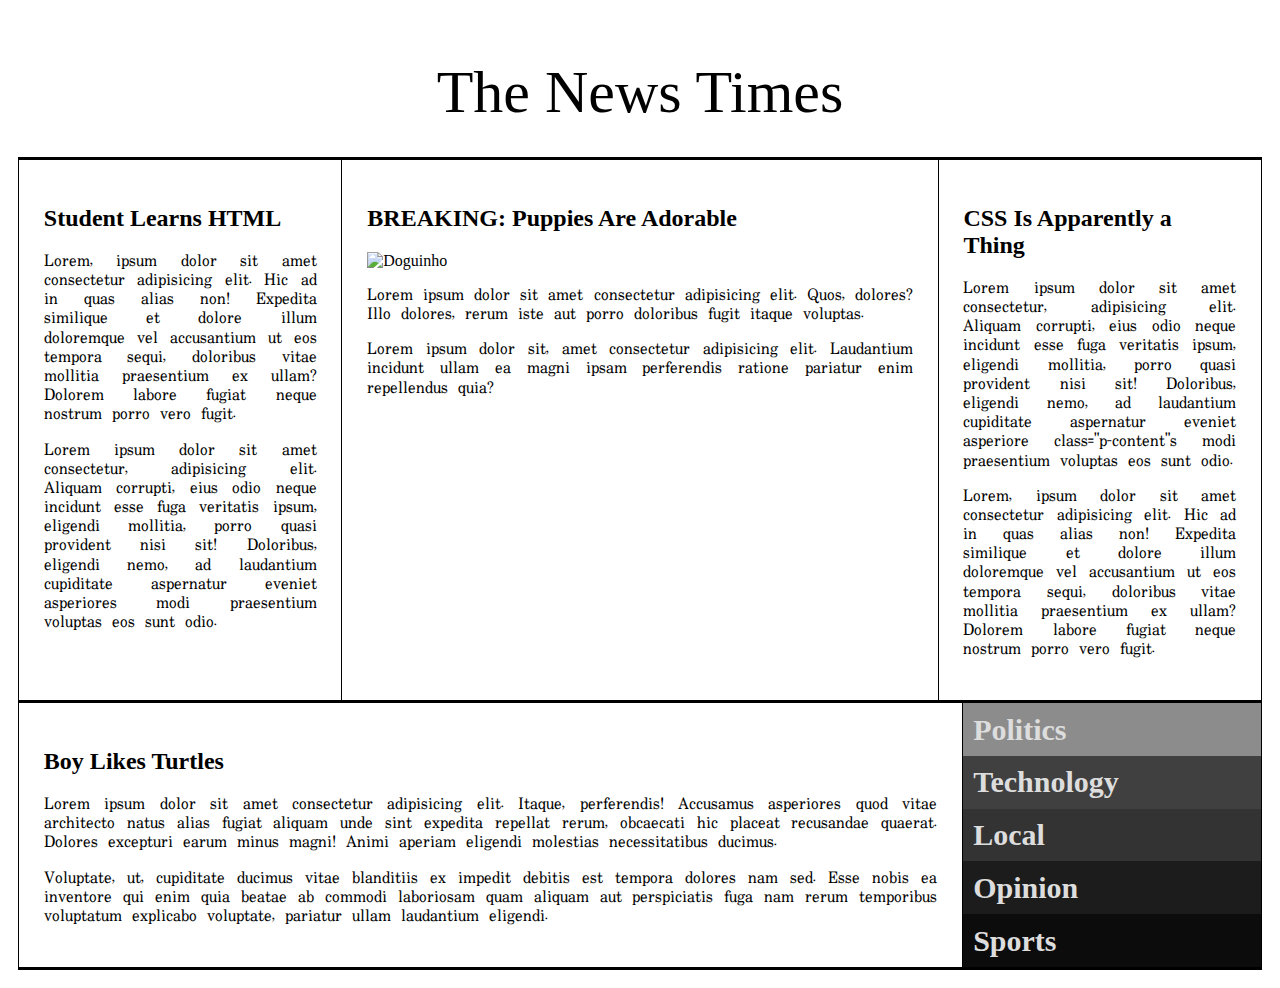
==== index.html @ e76777c5 "Ajustes nas marcações" ====
<!DOCTYPE html>
<html lang="pt-br">

<head>
    <meta charset="UTF-8">
    <meta http-equiv="X-UA-Compatible" content="IE=edge">
    <meta name="viewport" content="width=device-width, initial-scale=1.0">
    <link rel="stylesheet" href="main.css">
    <link rel="preconnect" href="https://fonts.googleapis.com">
    <link rel="preconnect" href="https://fonts.gstatic.com" crossorigin>
    <link href="https://fonts.googleapis.com/css2?family=Uchen&display=swap" rel="stylesheet"> 
    <title>My News Paper</title>
</head>

<body>
    <h1 class="title">The News Times</h1>
    <section class="content">
        <article class="article quarter">
            <h2>Student Learns HTML</h2>
            <p class="p-content">Lorem, ipsum dolor sit amet consectetur adipisicing elit. Hic ad in quas alias non! Expedita similique et dolore illum doloremque vel accusantium ut eos tempora sequi, doloribus vitae mollitia praesentium ex ullam? Dolorem labore fugiat neque
                nostrum porro vero fugit.</p>
            <p class="p-content">Lorem ipsum dolor sit amet consectetur, adipisicing elit. Aliquam corrupti, eius odio neque incidunt esse fuga veritatis ipsum, eligendi mollitia, porro quasi provident nisi sit! Doloribus, eligendi nemo, ad laudantium cupiditate aspernatur
                eveniet asperiores modi praesentium voluptas eos sunt odio.</p>
        </article>
        <article class="article half">
            <h2>BREAKING: Puppies Are Adorable</h2>
            <img class="img-content" src="http://placecorgi.com/500/250" alt="Doguinho">
            <p class="p-content">Lorem ipsum dolor sit amet consectetur adipisicing elit. Quos, dolores? Illo dolores, rerum iste aut porro doloribus fugit itaque voluptas.</p>
            <p class="p-content">Lorem ipsum dolor sit, amet consectetur adipisicing elit. Laudantium incidunt ullam ea magni ipsam perferendis ratione pariatur enim repellendus quia?</p>
        </article>
        <article class="article quarter">
            <h2>CSS Is Apparently a Thing</h2>
            <p class="p-content">Lorem ipsum dolor sit amet consectetur, adipisicing elit. Aliquam corrupti, eius odio neque incidunt esse fuga veritatis ipsum, eligendi mollitia, porro quasi provident nisi sit! Doloribus, eligendi nemo, ad laudantium cupiditate aspernatur
                eveniet asperiore class="p-content"s modi praesentium voluptas eos sunt odio.</p>
            <p class="p-content">Lorem, ipsum dolor sit amet consectetur adipisicing elit. Hic ad in quas alias non! Expedita similique et dolore illum doloremque vel accusantium ut eos tempora sequi, doloribus vitae mollitia praesentium ex ullam? Dolorem labore fugiat neque
                nostrum porro vero fugit.</p>
        </article>
    </section>
    <section class="content">
        <article class="article three-quarter">
            <h2>Boy Likes Turtles</h2>
            <p class="p-content">Lorem ipsum dolor sit amet consectetur adipisicing elit. Itaque, perferendis! Accusamus asperiores quod vitae architecto natus alias fugiat aliquam unde sint expedita repellat rerum, obcaecati hic placeat recusandae quaerat. Dolores excepturi
                earum minus magni! Animi aperiam eligendi molestias necessitatibus ducimus.</p>
            <p class="p-content">Voluptate, ut, cupiditate ducimus vitae blanditiis ex impedit debitis est tempora dolores nam sed. Esse nobis ea inventore qui enim quia beatae ab commodi laboriosam quam aliquam aut perspiciatis fuga nam rerum temporibus voluptatum explicabo
                voluptate, pariatur ullam laudantium eligendi.</p>
        </article>
        <ul class="article links quarter">
            <li class="sections politics effect"><a class="section-link">politics</a></li>
            <li class="sections technology effect"><a class="section-link">technology</a></li>
            <li class="sections local effect"><a class="section-link">local</a></li>
            <li class="sections opinion effect"><a class="section-link">opinion</a></li>
            <li class="sections sports effect"><a class="section-link">sports</a></li>
        </ul>
    </section>

</body>

</html>
---- main.css ----
* {
    box-sizing: border-box;
}

body {
    font-family: "Snell Roundhand";
    padding: 10px;
}

.title {
    text-align:  center;
    font-size: 60px;
    font-weight: normal;
    margin-bottom: 0px;
    padding-bottom: 30px;
    border-bottom: black solid 3px;
}

.title:hover {
    color: #FF665A;
}

.content {
    width: 100%;
    display: flex;
    border-left: black solid 1px;
    border-bottom: black solid 3px;
}

.content .article{
    padding: 2%;
    border-right: black solid 1px; 
}

.half {
    flex: 2;
}

.quarter {
    flex: 1;
}

.three-quarter {
    flex: 3;
}

.p-content {
    font-family: 'Uchen', serif;
    text-align: justify;
    line-height: 1.2;
}

.img-content {
    width: 100%;
}

.article.links {
    display: flex;
    flex-direction: column;
    align-items: stretch;
    justify-content: center;
    padding: 0px;
    margin: 0px;
    list-style: none;
}

.sections {
    display: flex;
    align-items: center;
    flex: 1;
    color: #ddd;
}

.sections.effect:hover {
    color: #0D0C0C;
    background-color: #FF665A;
}


.sections:nth-child(1) { background-color: #8C8C8C;}
.sections:nth-child(2) { background-color: #404040;}
.sections:nth-child(3) { background-color: #333333;}
.sections:nth-child(4) { background-color: #1C1C1C;}
.sections:nth-child(5) { background-color: #0D0C0C;}

.section-link {
    text-transform: capitalize;
    font-size: 30px;
    padding-left: 10px;
    font-weight: 900;
    font-family: "Futura";
    
}
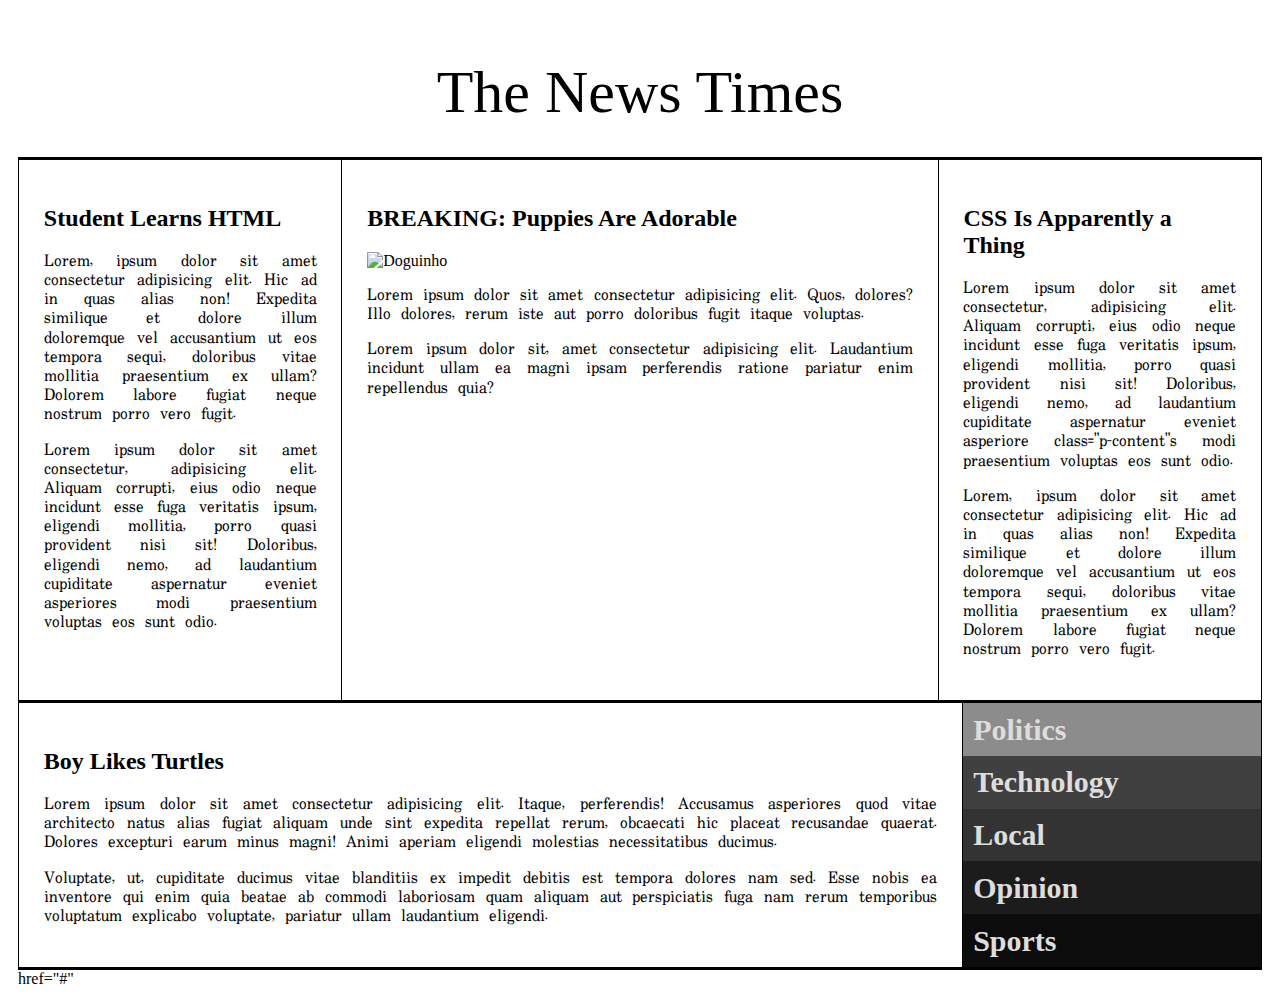
==== commit 678e143b: "new version" ====
--- a/index.html
+++ b/index.html
@@ -45,13 +45,13 @@
                 voluptate, pariatur ullam laudantium eligendi.</p>
         </article>
         <ul class="article links quarter">
-            <li class="sections politics effect"><a class="section-link">politics</a></li>
-            <li class="sections technology effect"><a class="section-link">technology</a></li>
-            <li class="sections local effect"><a class="section-link">local</a></li>
-            <li class="sections opinion effect"><a class="section-link">opinion</a></li>
-            <li class="sections sports effect"><a class="section-link">sports</a></li>
+            <li class="sections politics effect"><a class="section-link" href="#">politics</a></li>
+            <li class="sections technology effect"><a class="section-link" href="#">technology</a></li>
+            <li class="sections local effect"><a class="section-link" href="#">local</a></li>
+            <li class="sections opinion effect"><a class="section-link" href="#">opinion</a></li>
+            <li class="sections sports effect"><a class="section-link" href="#">sports</a></li>
         </ul>
-    </section>
+    </section> href="#"
 
 </body>
 
--- a/main.css
+++ b/main.css
@@ -64,6 +64,8 @@
     list-style: none;
 }
 
+/* flex: 1, 2 ou 3 faz com que o elemento pego o maximo de espaço possivel
+quanto maior o numero maior o espaço do elemento */
 .sections {
     display: flex;
     align-items: center;
@@ -76,7 +78,7 @@
     background-color: #FF665A;
 }
 
-
+/* Altera o estilo dos filhos de sections de acordo com a ordem */
 .sections:nth-child(1) { background-color: #8C8C8C;}
 .sections:nth-child(2) { background-color: #404040;}
 .sections:nth-child(3) { background-color: #333333;}
@@ -89,5 +91,7 @@
     padding-left: 10px;
     font-weight: 900;
     font-family: "Futura";
-    
-}+    text-decoration: none;
+    color: currentColor;    /* Mantem a cor anterior no caso a cor definida em*/
+}
+
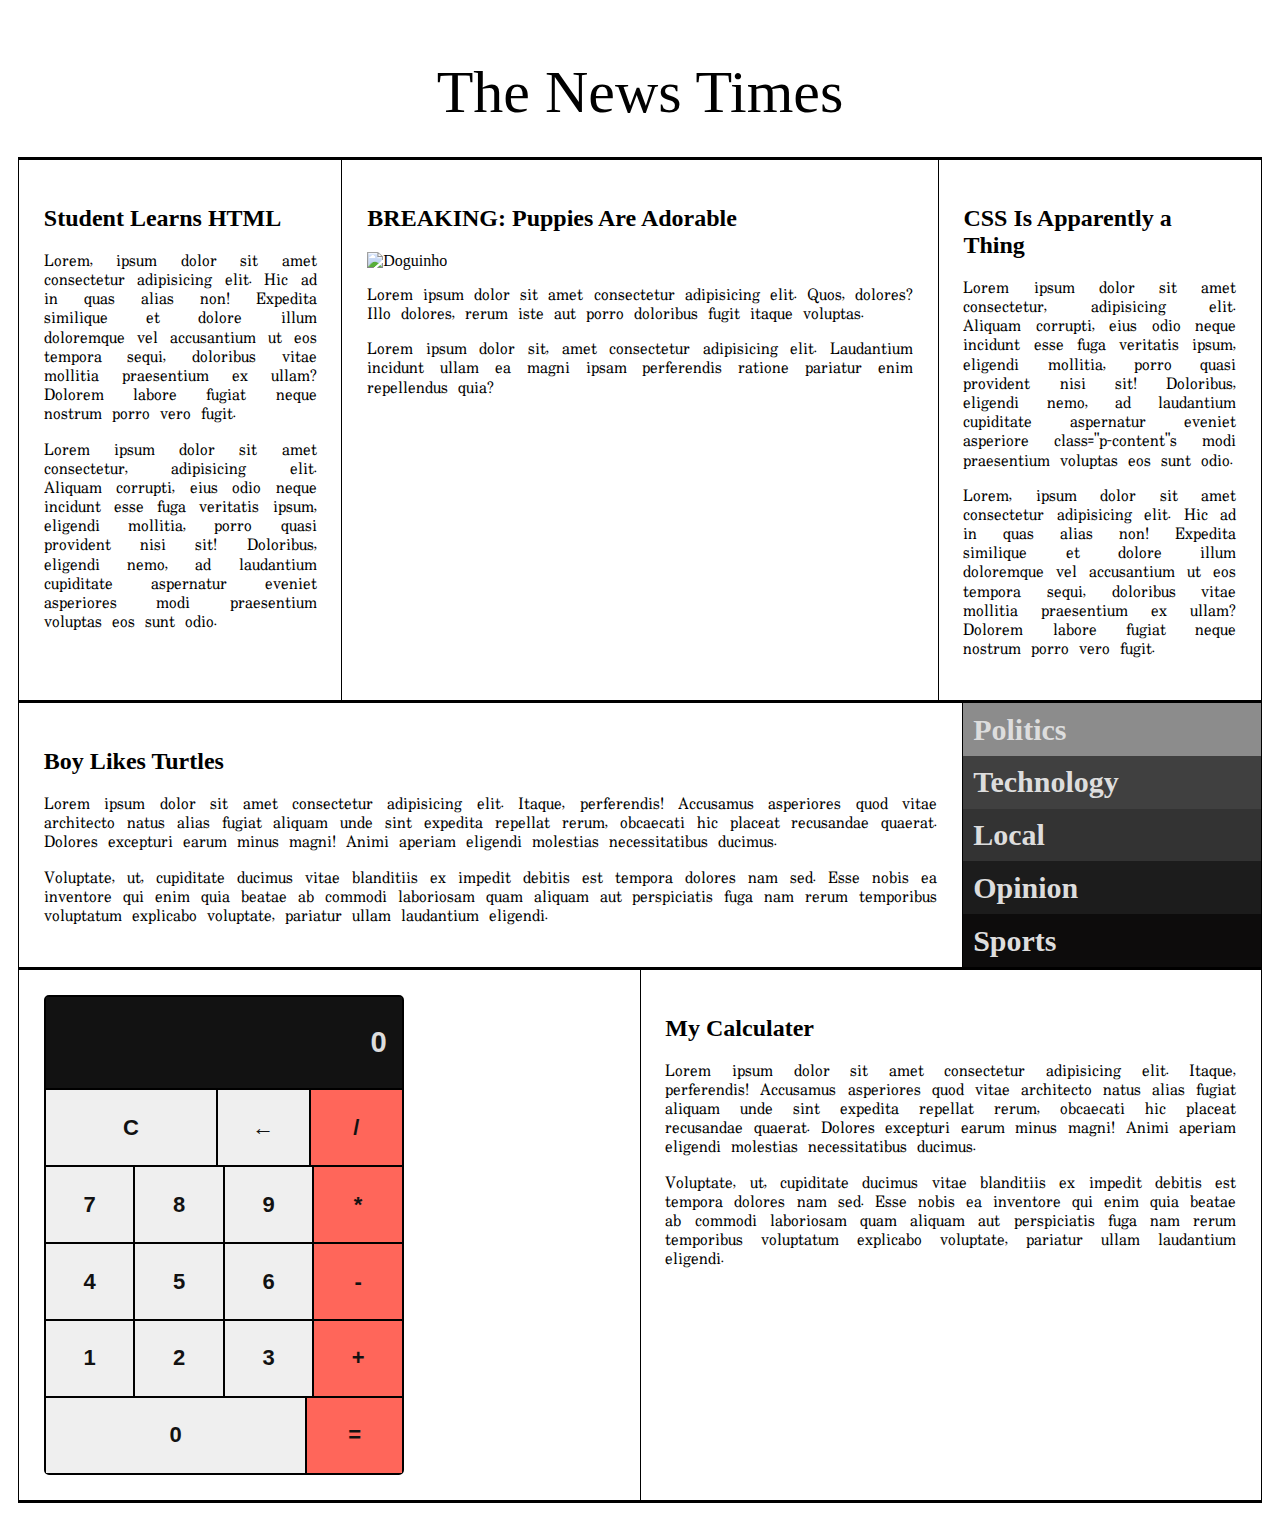
==== commit 0dbd5b4e: "Implementação do css para a calculadora" ====
--- a/index.html
+++ b/index.html
@@ -51,7 +51,50 @@
             <li class="sections opinion effect"><a class="section-link" href="#">opinion</a></li>
             <li class="sections sports effect"><a class="section-link" href="#">sports</a></li>
         </ul>
-    </section> href="#"
+    </section>
+    <section class="content">
+        <div class="article half">
+            <div class="calc calc-style">
+                <div class="display-calc">
+                    <h3 class="whole">0</h3>
+                </div>
+                <div class="struct-calc">
+                    <button class="key half">C</button>
+                    <button class="key quarter">←</button>
+                    <button class="key quarter">/</button>
+                </div>
+                <div class="struct-calc">
+                    <button class="key quarter">7</button>
+                    <button class="key quarter">8</button>
+                    <button class="key quarter">9</button>
+                    <button class="key quarter">*</button>
+                </div>
+                <div class="struct-calc">
+                    <button class="key quarter">4</button>
+                    <button class="key quarter">5</button>
+                    <button class="key quarter">6</button>
+                    <button class="key quarter">-</button>
+                </div>
+                <div class="struct-calc">
+                    <button class="key quarter">1</button>
+                    <button class="key quarter">2</button>
+                    <button class="key quarter">3</button>
+                    <button class="key quarter">+</button>
+                </div>
+                <div class="struct-calc">
+                    <button class="key three-quarter">0</button>
+                    <button class="key quarter">=</button>
+                </div>
+            </div>
+        </div>
+        <article class="article half">
+            <h2>My Calculater</h2>
+            <p class="p-content">Lorem ipsum dolor sit amet consectetur adipisicing elit. Itaque, perferendis! Accusamus asperiores quod vitae architecto natus alias fugiat aliquam unde sint expedita repellat rerum, obcaecati hic placeat recusandae quaerat. Dolores excepturi
+                earum minus magni! Animi aperiam eligendi molestias necessitatibus ducimus.</p>
+            <p class="p-content">Voluptate, ut, cupiditate ducimus vitae blanditiis ex impedit debitis est tempora dolores nam sed. Esse nobis ea inventore qui enim quia beatae ab commodi laboriosam quam aliquam aut perspiciatis fuga nam rerum temporibus voluptatum explicabo
+                voluptate, pariatur ullam laudantium eligendi.</p>
+        </article>
+    </section>
 
 </body>
 
--- a/main.css
+++ b/main.css
@@ -32,16 +32,20 @@
     border-right: black solid 1px; 
 }
 
+.quarter {
+    flex: 1;
+}
+
 .half {
     flex: 2;
 }
 
-.quarter {
-    flex: 1;
+.three-quarter {
+    flex: 3;
 }
 
-.three-quarter {
-    flex: 3;
+.whole {
+    flex: 4;
 }
 
 .p-content {
@@ -95,3 +99,69 @@
     color: currentColor;    /* Mantem a cor anterior no caso a cor definida em*/
 }
 
+
+/* Estilo calculadora */
+
+.calc-style {
+    font-family: Arial, Helvetica, sans-serif;
+}
+
+.calc {
+    display: flex;
+    flex-direction: column;
+    height: 480px;
+    max-width: 360px;
+    border: solid black 2px;
+    border-radius: 5px;
+}
+
+.calc .struct-calc {
+    display: flex;
+    flex: 1;
+    border-bottom: solid black 2px;
+}
+
+.calc .display-calc {
+    flex: 1;
+    text-align: end;
+    justify-content: center;
+    padding-right: 15px;
+    border-bottom: solid black 2px;
+    background-color: #121212;
+    color: #ddd;
+    font-size: 25px;
+}
+
+.key {
+    font-size: 22px;
+    font-weight: bold;
+    border: none;
+    border-right: solid black 2px;
+    color: #121212;
+}
+
+.key:hover {
+    background-color: #ddd;
+}
+
+.key:focus {
+    box-shadow: inset 0 0 0.5em white;
+}
+
+.struct-calc:last-child {
+    border-bottom: none;;
+}
+
+.key:last-child {
+    border-right: none;
+    background-color: #FF665A;
+}
+
+.key:last-child:focus {
+    box-shadow: inset 0 0 0.5em #FF7C73;
+}
+
+.key:last-child:hover {
+    background-color: #E65A50;
+}
+
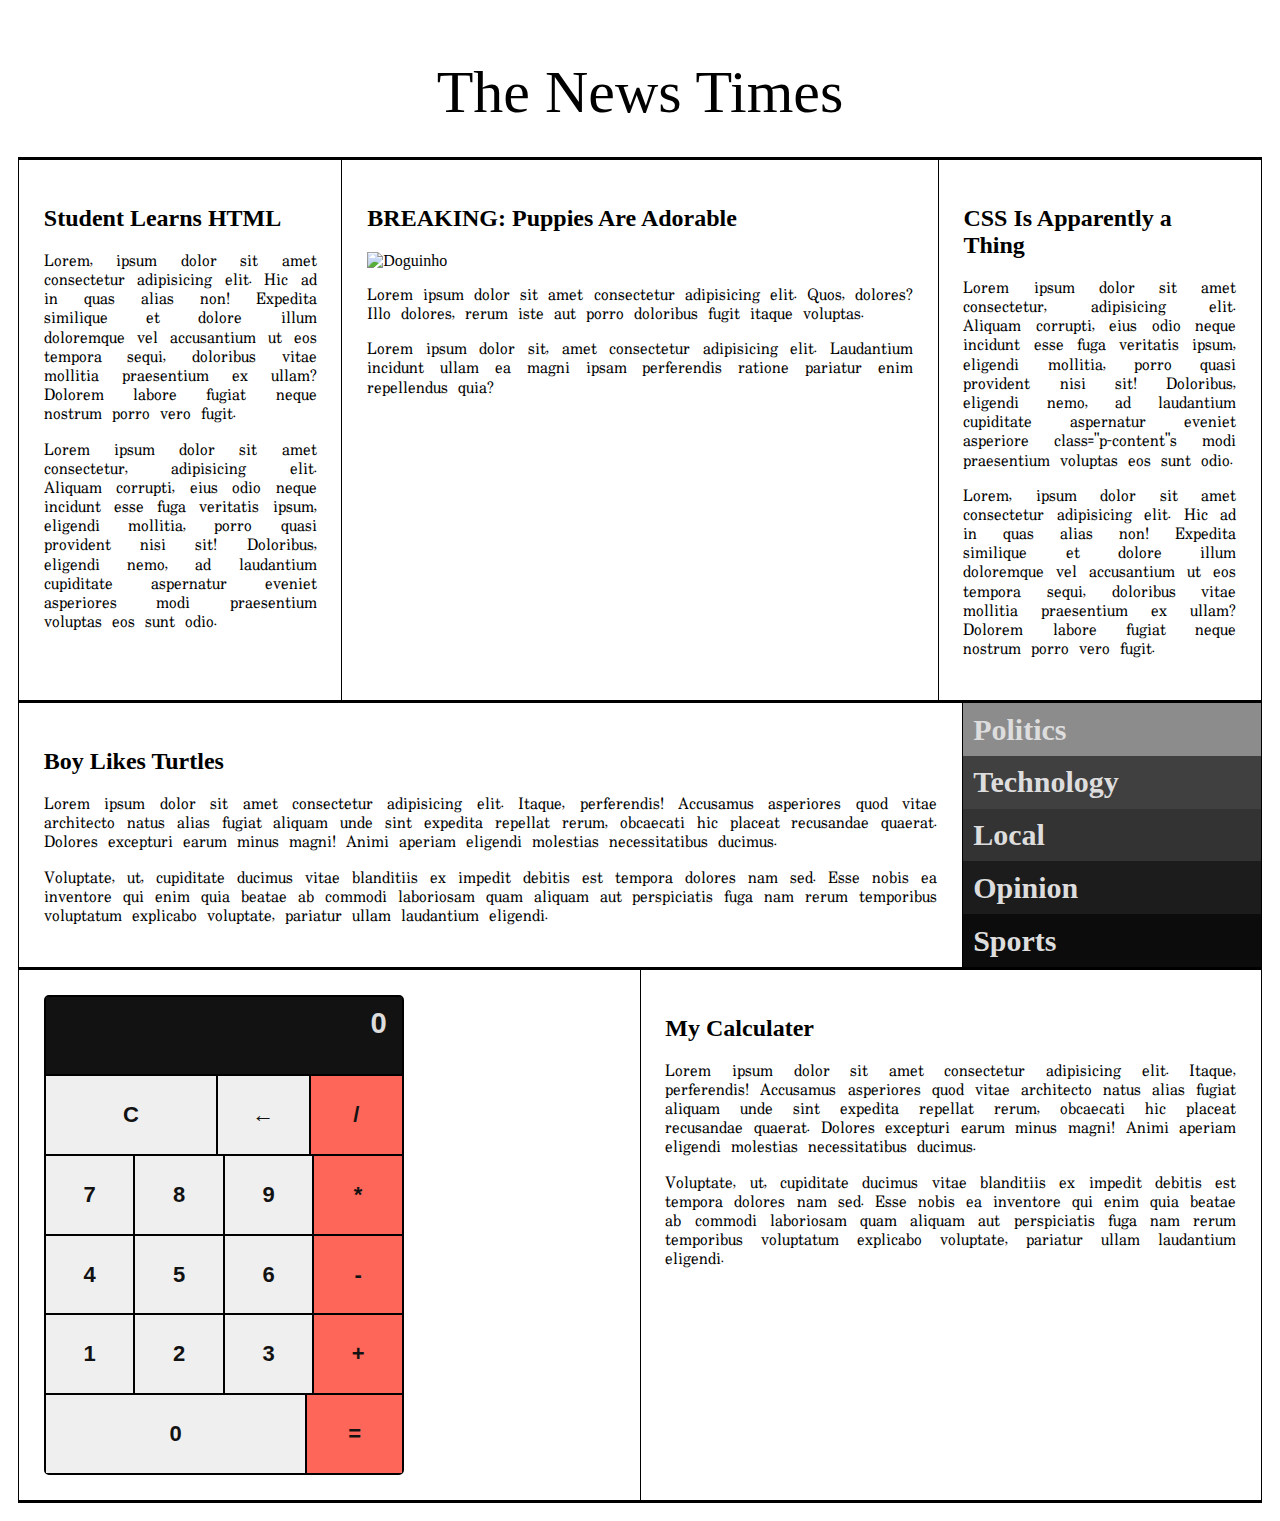
==== commit 49cd1319: "Implementação do segundo visor de resutado" ====
--- a/index.html
+++ b/index.html
@@ -9,6 +9,8 @@
     <link rel="preconnect" href="https://fonts.googleapis.com">
     <link rel="preconnect" href="https://fonts.gstatic.com" crossorigin>
     <link href="https://fonts.googleapis.com/css2?family=Uchen&display=swap" rel="stylesheet"> 
+    
+    
     <title>My News Paper</title>
 </head>
 
@@ -56,34 +58,35 @@
         <div class="article half">
             <div class="calc calc-style">
                 <div class="display-calc">
-                    <h3 class="whole">0</h3>
+                    <p class="whole vision vision-result"> </p>
+                    <h3 class="whole vision vision-calc">0</h3>
                 </div>
                 <div class="struct-calc">
-                    <button class="key half">C</button>
-                    <button class="key quarter">←</button>
-                    <button class="key quarter">/</button>
+                    <button class="key half del-button">C</button>
+                    <button class="key quarter correct-button">←</button>
+                    <button class="key quarter operation-button">/</button>
                 </div>
                 <div class="struct-calc">
-                    <button class="key quarter">7</button>
-                    <button class="key quarter">8</button>
-                    <button class="key quarter">9</button>
-                    <button class="key quarter">*</button>
+                    <button class="key quarter number-button">7</button>
+                    <button class="key quarter number-button">8</button>
+                    <button class="key quarter number-button">9</button>
+                    <button class="key quarter operation-button">*</button>
                 </div>
                 <div class="struct-calc">
-                    <button class="key quarter">4</button>
-                    <button class="key quarter">5</button>
-                    <button class="key quarter">6</button>
-                    <button class="key quarter">-</button>
+                    <button class="key quarter number-button">4</button>
+                    <button class="key quarter number-button">5</button>
+                    <button class="key quarter number-button">6</button>
+                    <button class="key quarter operation-button">-</button>
                 </div>
                 <div class="struct-calc">
-                    <button class="key quarter">1</button>
-                    <button class="key quarter">2</button>
-                    <button class="key quarter">3</button>
-                    <button class="key quarter">+</button>
+                    <button class="key quarter number-button">1</button>
+                    <button class="key quarter number-button">2</button>
+                    <button class="key quarter number-button">3</button>
+                    <button class="key quarter operation-button">+</button>
                 </div>
                 <div class="struct-calc">
-                    <button class="key three-quarter">0</button>
-                    <button class="key quarter">=</button>
+                    <button class="key three-quarter number-button">0</button>
+                    <button class="key quarter result-button">=</button>
                 </div>
             </div>
         </div>
@@ -96,6 +99,8 @@
         </article>
     </section>
 
+    <script src="my-scripts.js"></script>
+    
 </body>
 
 </html>--- a/main.css
+++ b/main.css
@@ -117,6 +117,7 @@
 
 .calc .struct-calc {
     display: flex;
+    flex-wrap: wrap;
     flex: 1;
     border-bottom: solid black 2px;
 }
@@ -130,6 +131,15 @@
     background-color: #121212;
     color: #ddd;
     font-size: 25px;
+}
+
+.vision {
+    margin-top: 10px;
+    margin-bottom: 10px;
+}
+
+.display-calc .vision-result {
+    font-size: 16px;
 }
 
 .key {
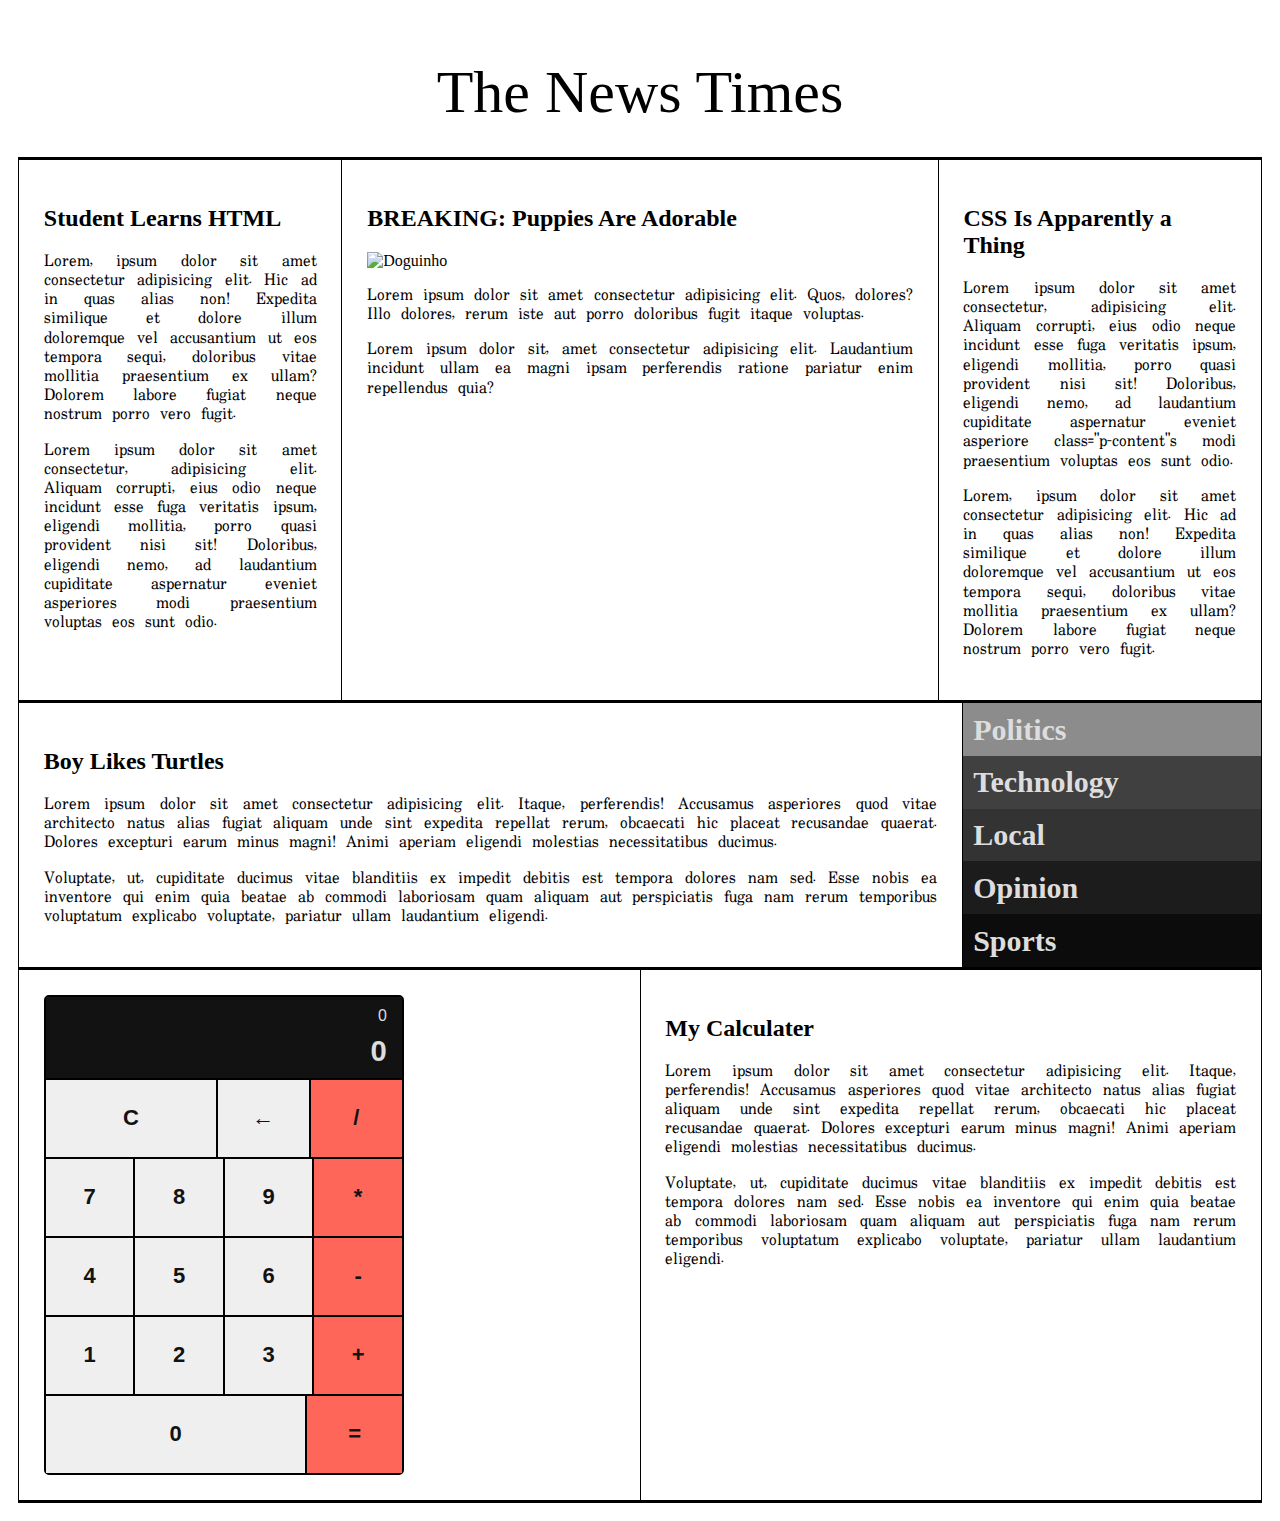
==== commit cbd1e4fb: "implementação do botões de operadores" ====
--- a/index.html
+++ b/index.html
@@ -58,7 +58,7 @@
         <div class="article half">
             <div class="calc calc-style">
                 <div class="display-calc">
-                    <p class="whole vision vision-result"> </p>
+                    <p class="whole vision vision-result">0</p>
                     <h3 class="whole vision vision-calc">0</h3>
                 </div>
                 <div class="struct-calc">
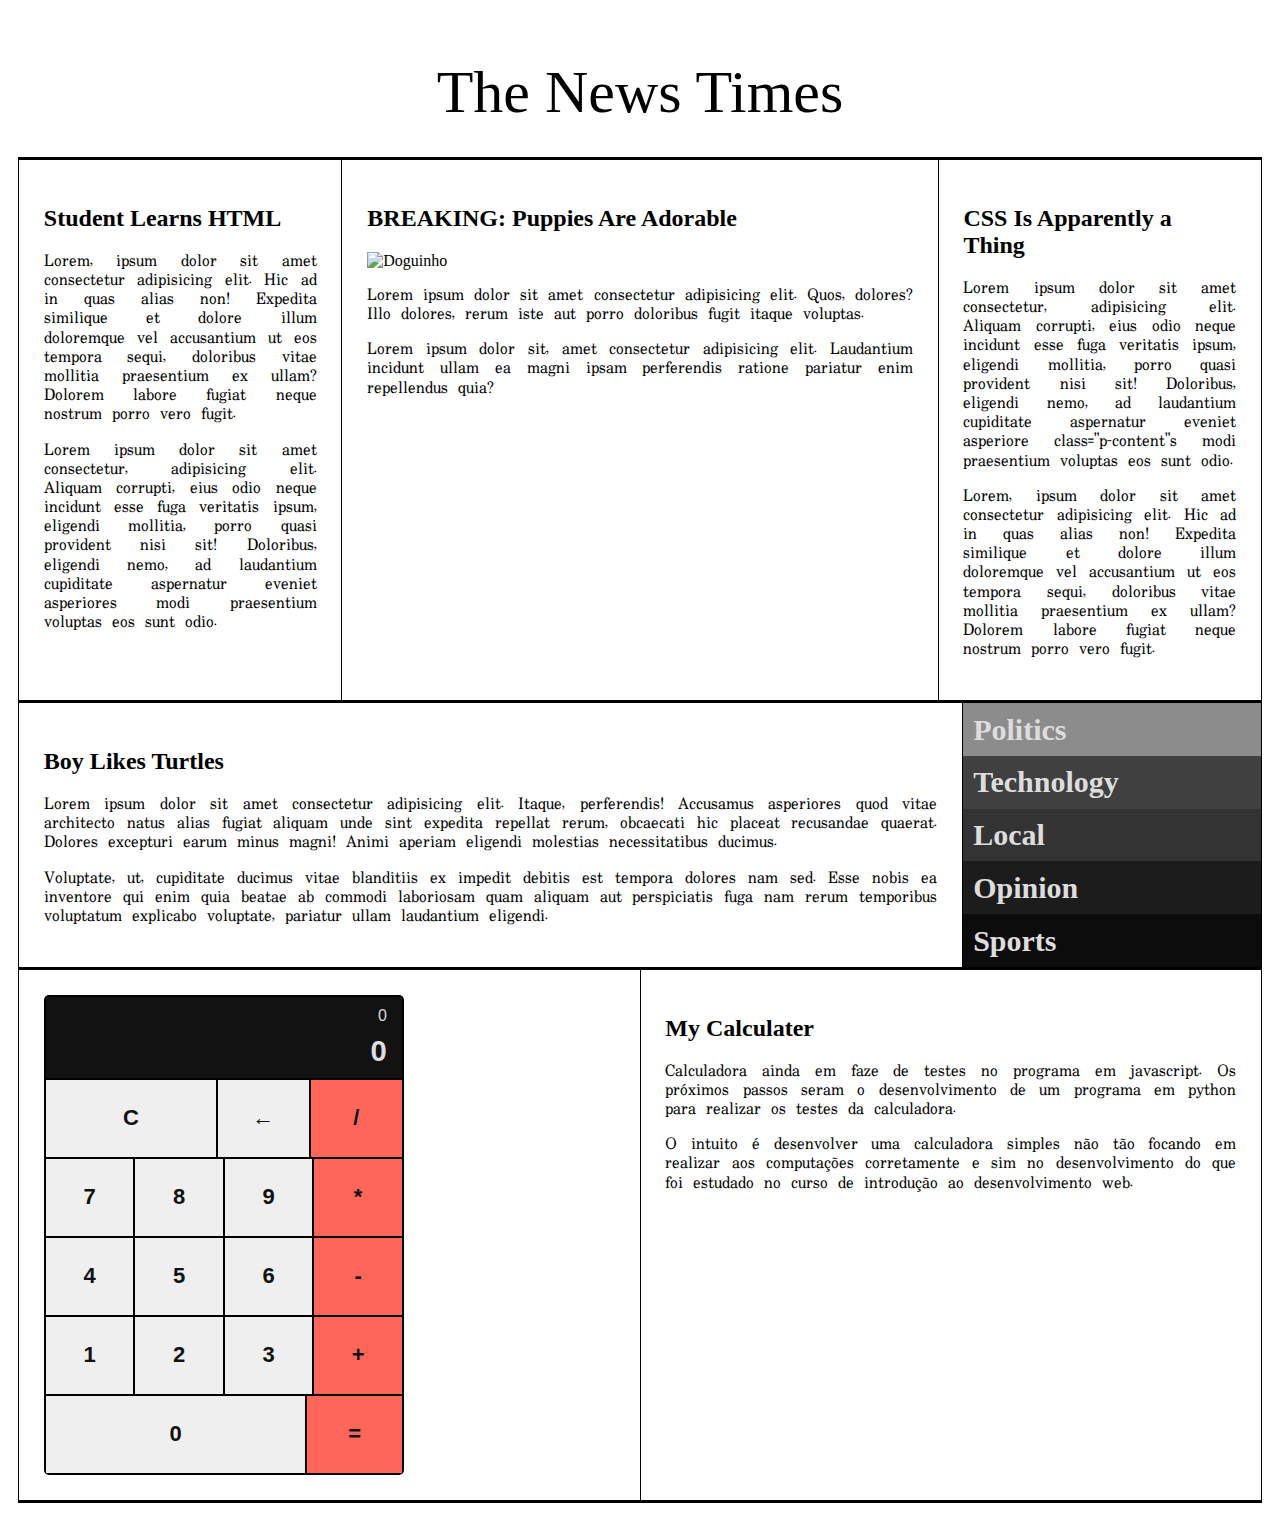
==== commit 9c2a49c5: "Alterações no texto para introdução a calculadora" ====
--- a/index.html
+++ b/index.html
@@ -92,10 +92,8 @@
         </div>
         <article class="article half">
             <h2>My Calculater</h2>
-            <p class="p-content">Lorem ipsum dolor sit amet consectetur adipisicing elit. Itaque, perferendis! Accusamus asperiores quod vitae architecto natus alias fugiat aliquam unde sint expedita repellat rerum, obcaecati hic placeat recusandae quaerat. Dolores excepturi
-                earum minus magni! Animi aperiam eligendi molestias necessitatibus ducimus.</p>
-            <p class="p-content">Voluptate, ut, cupiditate ducimus vitae blanditiis ex impedit debitis est tempora dolores nam sed. Esse nobis ea inventore qui enim quia beatae ab commodi laboriosam quam aliquam aut perspiciatis fuga nam rerum temporibus voluptatum explicabo
-                voluptate, pariatur ullam laudantium eligendi.</p>
+            <p class="p-content">Calculadora ainda em faze de testes no programa em javascript. Os próximos passos seram o desenvolvimento de um programa em python para realizar os testes da calculadora.</p>
+            <p class="p-content">O intuito é desenvolver uma calculadora simples não tão focando em realizar aos computações corretamente e sim no desenvolvimento do que foi estudado no curso de introdução ao desenvolvimento web.</p>
         </article>
     </section>
 
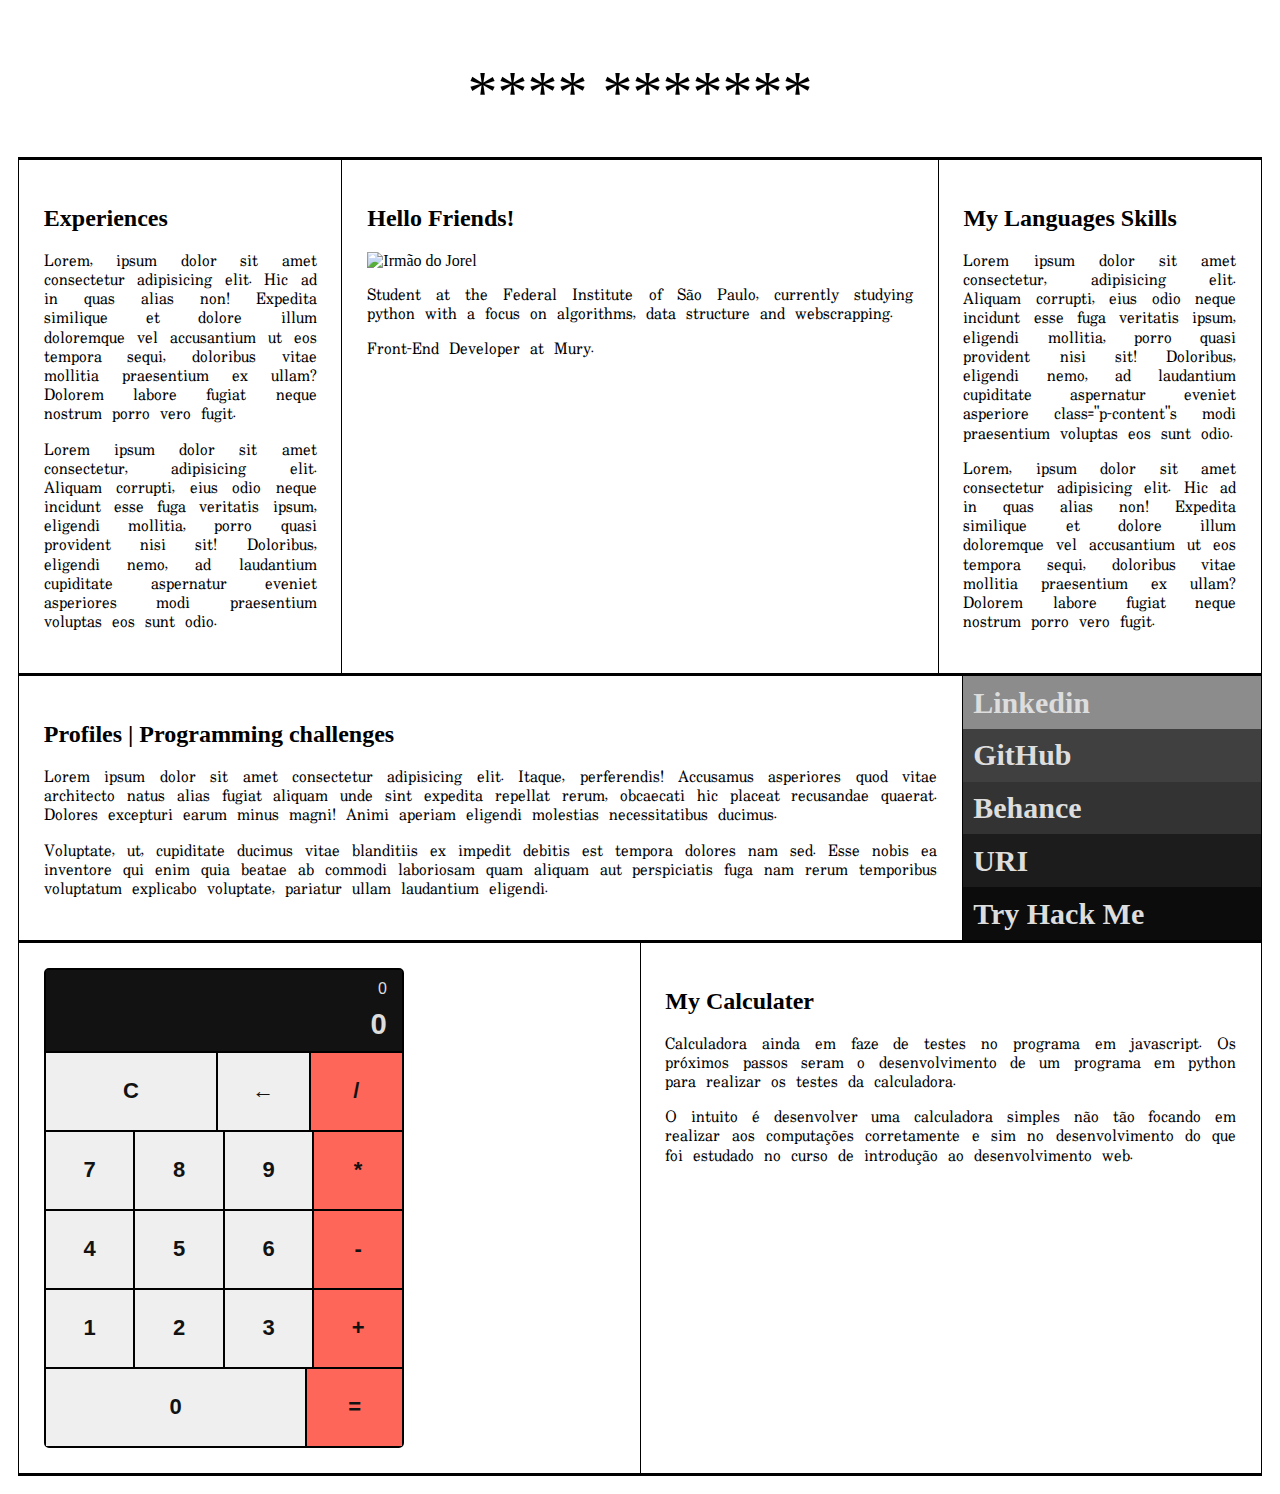
==== commit 2abca75e: "Alterações no texto de exibição da página" ====
--- a/index.html
+++ b/index.html
@@ -11,27 +11,27 @@
     <link href="https://fonts.googleapis.com/css2?family=Uchen&display=swap" rel="stylesheet"> 
     
     
-    <title>My News Paper</title>
+    <title>**** *******</title>
 </head>
 
 <body>
-    <h1 class="title">The News Times</h1>
+    <h1 class="title">**** *******</h1>
     <section class="content">
         <article class="article quarter">
-            <h2>Student Learns HTML</h2>
+            <h2>Experiences</h2>
             <p class="p-content">Lorem, ipsum dolor sit amet consectetur adipisicing elit. Hic ad in quas alias non! Expedita similique et dolore illum doloremque vel accusantium ut eos tempora sequi, doloribus vitae mollitia praesentium ex ullam? Dolorem labore fugiat neque
                 nostrum porro vero fugit.</p>
             <p class="p-content">Lorem ipsum dolor sit amet consectetur, adipisicing elit. Aliquam corrupti, eius odio neque incidunt esse fuga veritatis ipsum, eligendi mollitia, porro quasi provident nisi sit! Doloribus, eligendi nemo, ad laudantium cupiditate aspernatur
                 eveniet asperiores modi praesentium voluptas eos sunt odio.</p>
         </article>
         <article class="article half">
-            <h2>BREAKING: Puppies Are Adorable</h2>
-            <img class="img-content" src="http://placecorgi.com/500/250" alt="Doguinho">
-            <p class="p-content">Lorem ipsum dolor sit amet consectetur adipisicing elit. Quos, dolores? Illo dolores, rerum iste aut porro doloribus fugit itaque voluptas.</p>
-            <p class="p-content">Lorem ipsum dolor sit, amet consectetur adipisicing elit. Laudantium incidunt ullam ea magni ipsam perferendis ratione pariatur enim repellendus quia?</p>
+            <h2>Hello Friends!</h2>
+            <img class="img-content" src="https://camo.githubusercontent.com/54a39735c83e1039bf82498297a828e246ee82c8ce35b089d7511b31a90e2743/[base64]" alt="Irmão do Jorel">
+            <p class="p-content">Student at the Federal Institute of São Paulo, currently studying python with a focus on algorithms, data structure and webscrapping.</p>
+            <p class="p-content">Front-End Developer at Mury.</p>
         </article>
         <article class="article quarter">
-            <h2>CSS Is Apparently a Thing</h2>
+            <h2>My Languages Skills</h2>
             <p class="p-content">Lorem ipsum dolor sit amet consectetur, adipisicing elit. Aliquam corrupti, eius odio neque incidunt esse fuga veritatis ipsum, eligendi mollitia, porro quasi provident nisi sit! Doloribus, eligendi nemo, ad laudantium cupiditate aspernatur
                 eveniet asperiore class="p-content"s modi praesentium voluptas eos sunt odio.</p>
             <p class="p-content">Lorem, ipsum dolor sit amet consectetur adipisicing elit. Hic ad in quas alias non! Expedita similique et dolore illum doloremque vel accusantium ut eos tempora sequi, doloribus vitae mollitia praesentium ex ullam? Dolorem labore fugiat neque
@@ -40,18 +40,18 @@
     </section>
     <section class="content">
         <article class="article three-quarter">
-            <h2>Boy Likes Turtles</h2>
+            <h2>Profiles | Programming challenges</h2>
             <p class="p-content">Lorem ipsum dolor sit amet consectetur adipisicing elit. Itaque, perferendis! Accusamus asperiores quod vitae architecto natus alias fugiat aliquam unde sint expedita repellat rerum, obcaecati hic placeat recusandae quaerat. Dolores excepturi
                 earum minus magni! Animi aperiam eligendi molestias necessitatibus ducimus.</p>
             <p class="p-content">Voluptate, ut, cupiditate ducimus vitae blanditiis ex impedit debitis est tempora dolores nam sed. Esse nobis ea inventore qui enim quia beatae ab commodi laboriosam quam aliquam aut perspiciatis fuga nam rerum temporibus voluptatum explicabo
                 voluptate, pariatur ullam laudantium eligendi.</p>
         </article>
         <ul class="article links quarter">
-            <li class="sections politics effect"><a class="section-link" href="#">politics</a></li>
-            <li class="sections technology effect"><a class="section-link" href="#">technology</a></li>
-            <li class="sections local effect"><a class="section-link" href="#">local</a></li>
-            <li class="sections opinion effect"><a class="section-link" href="#">opinion</a></li>
-            <li class="sections sports effect"><a class="section-link" href="#">sports</a></li>
+            <li class="sections politics effect"><a class="section-link" href="https://www.linkedin.com/in/davypaulinodsd/" target="_blank">Linkedin</a></li>
+            <li class="sections technology effect"><a class="section-link" href="https://github.com/ThreeDP" target="_blank">GitHub</a></li>
+            <li class="sections local effect"><a class="section-link" href="https://www.behance.net/Davy_Paulino" target="_blank">Behance</a></li>
+            <li class="sections opinion effect"><a class="section-link" href="https://www.urionlinejudge.com.br/judge/pt/profile/529449" target="_blank">URI</a></li>
+            <li class="sections sports effect"><a class="section-link" href="https://tryhackme.com/p/threedp.png" target="_blank">Try Hack Me</a></li>
         </ul>
     </section>
     <section class="content">
